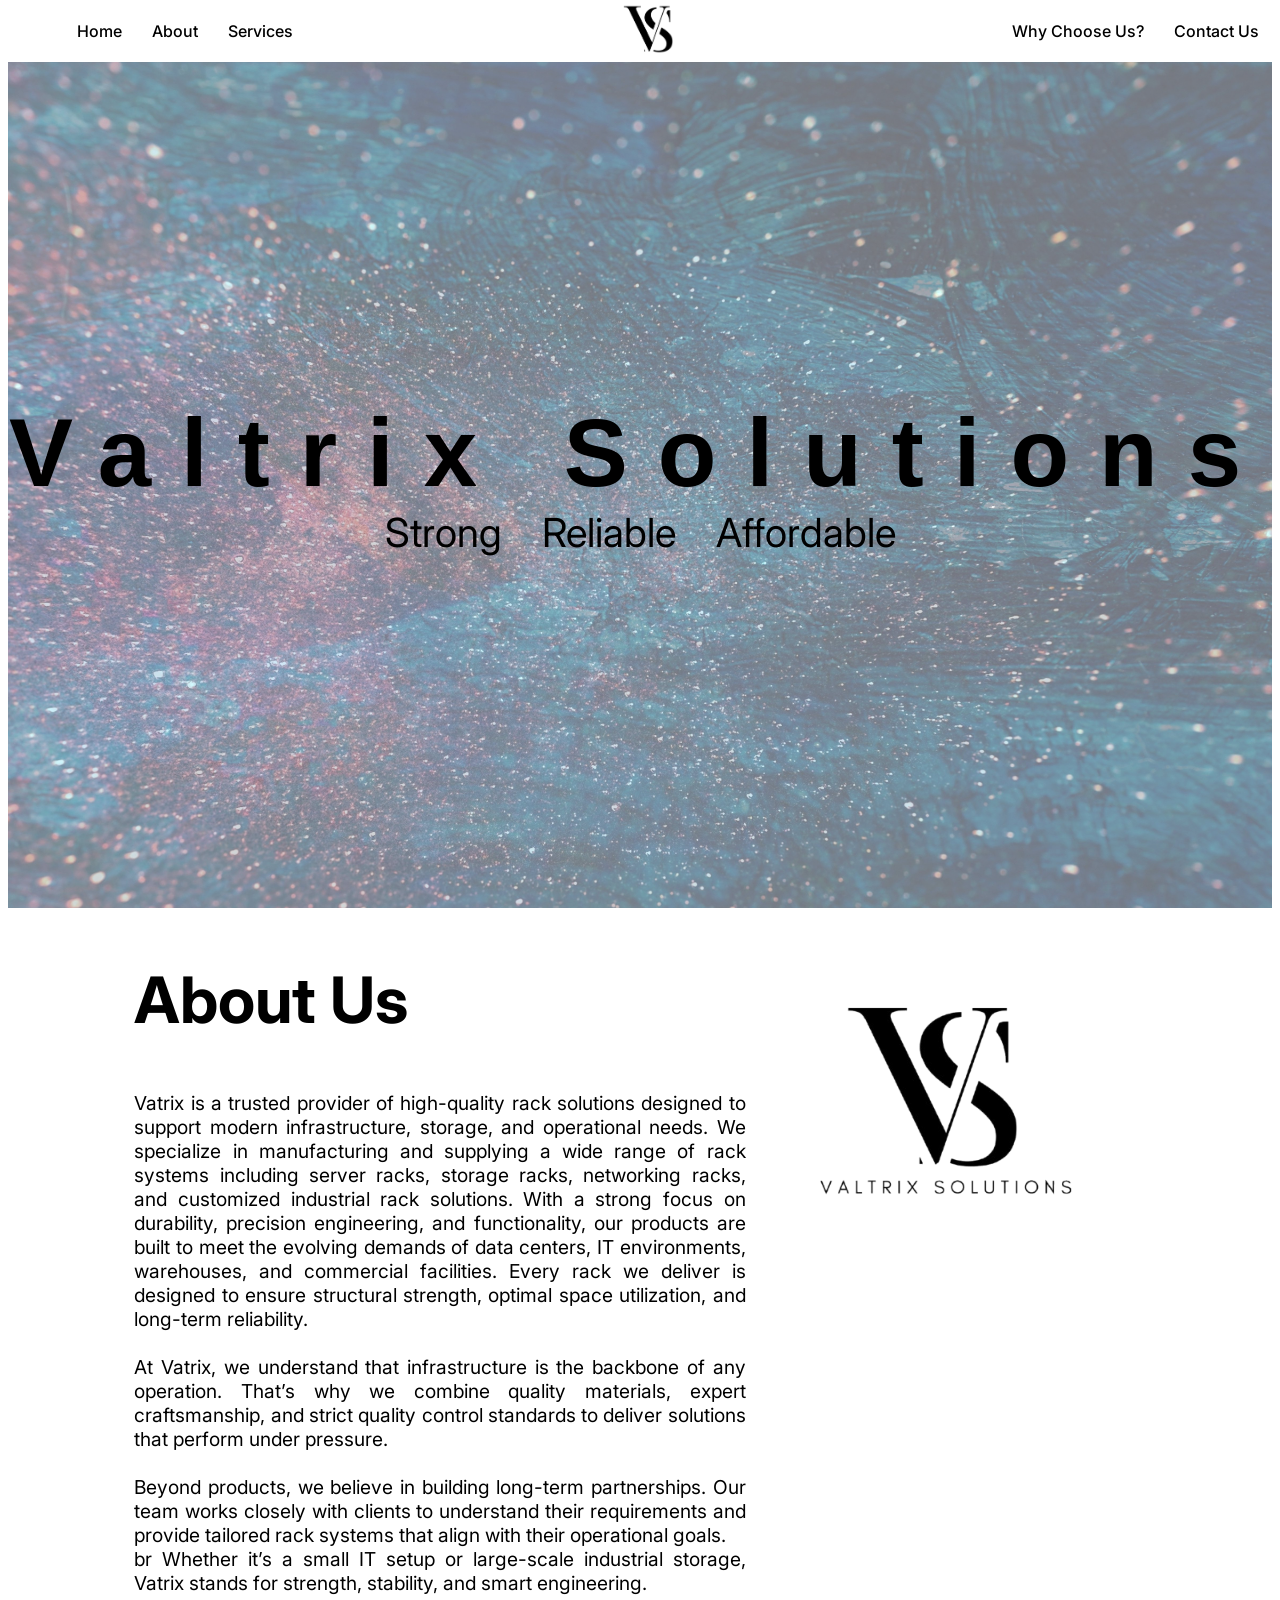
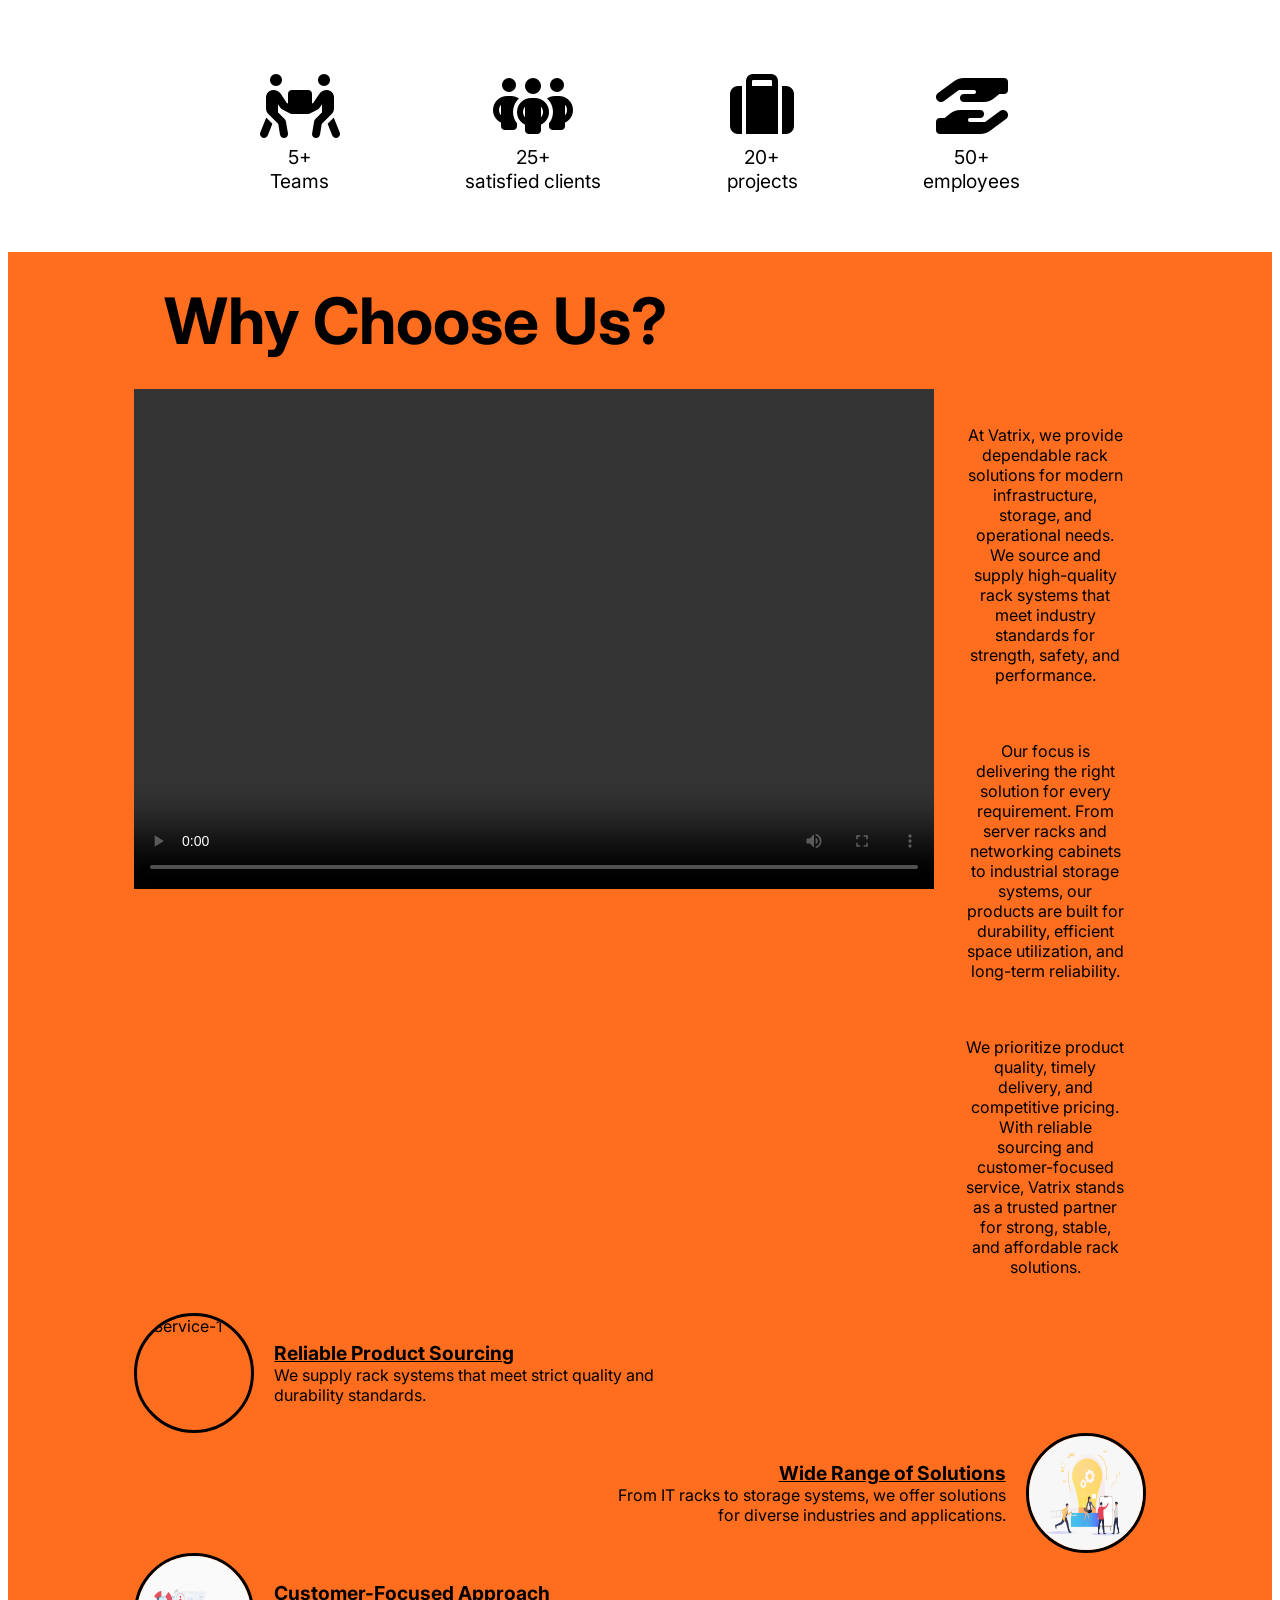
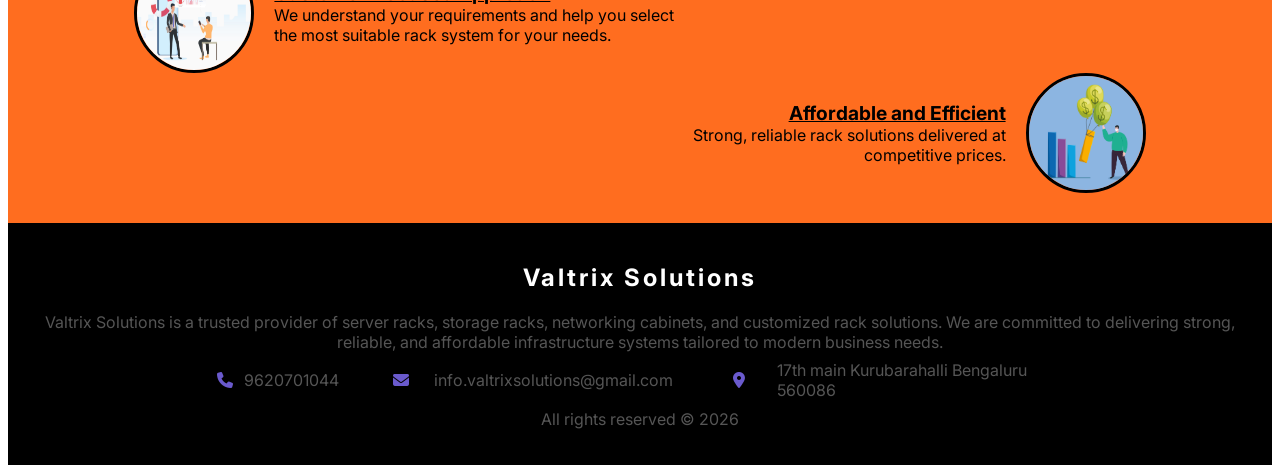
==== index.html @ 27e9711b "Initial commit Created from https://vercel.com/new" ====
<!DOCTYPE html>
<html lang="en">
<head>
    <meta charset="UTF-8">
    <meta name="viewport" content="width=device-width, initial-scale=1.0">
    <title>Document</title>
    <link rel="stylesheet" href="./index.css">
    <link rel="preconnect" href="https://fonts.googleapis.com">
    <link rel="preconnect" href="https://fonts.gstatic.com" crossorigin>
    <link href="https://fonts.googleapis.com/css2?family=Inter:ital,opsz,wght@0,14..32,100..900;1,14..32,100..900&display=swap" rel="stylesheet">
    <link rel="preconnect" href="https://fonts.googleapis.com">
    <link rel="preconnect" href="https://fonts.gstatic.com" crossorigin>
    <link href="https://fonts.googleapis.com/css2?family=Monoton&display=swap" rel="stylesheet">
    <!--  -->
    <link rel="stylesheet" href="https://cdnjs.cloudflare.com/ajax/libs/font-awesome/6.7.2/css/all.min.css" integrity="sha512-Evv84Mr4kqVGRNSgIGL/F/aIDqQb7xQ2vcrdIwxfjThSH8CSR7PBEakCr51Ck+w+/U6swU2Im1vVX0SVk9ABhg==" crossorigin="anonymous" referrerpolicy="no-referrer" />
    <!-- media css -->
     <link rel="stylesheet" href="./media.css">
</head>
<body>
    <header>
        <nav class="navbar">
            <ul class="hhh">
                <li><a href="#home">Home</a></li>
                <li><a href="#about">About</a></li>
                <li><a href="./services.html">Services</a></li>
                <li><a href="#choose">why choose us?</a></li>
                <li><a href="#contact">Contact us</a></li>
            </ul>
            <ul class="l-items">
                <a href="#home">Home</a>
                <a href="#about">About</a>
                <a href="./services.html">Services</a>
                <!-- <a href="#industry">Industries</a> -->
            </ul>
            <div class="logo">
                <img src="./logo.png" alt="">
            </div>
            <ul class="r-items">
                <a href="#choose">why choose us?</a>
                <a href="#contact">Contact us</a>
            </ul>
            <button class="menu-btn"><i class="fa fa-bars"></i></button>
        </nav>
    </header>

    <!-- home -->
    <section id="home">
        <div class="container home">
            <div class="box">
                <h1>Valtrix Solutions</h1>
                <p>Strong Reliable Affordable</p>
                <!-- <div class="hlinks">
                    <a href="#"> <i class="fa-brands fa-x-twitter"></i></a>
                    <a href="#"> <i class="fa-brands fa-facebook"></i></a>
                    <a href="#"> <i class="fa-brands fa-instagram"></i></a>
                    <a href="#"> <i class="fa-brands fa-linkedin"></i></a>
                </div> -->
            </div>
            
        </div>
    </section>

    <!-- about -->
    <section id="about">
        <div class="container about">
            <div class="bio">
                <div>
                    <h2>About Us</h2>
                    <p>Vatrix is a trusted provider of high-quality rack solutions designed to support modern infrastructure, storage, and operational needs. We specialize in manufacturing and supplying a wide range of rack systems including server racks, storage racks, networking racks, and customized industrial rack solutions.

                    With a strong focus on durability, precision engineering, and functionality, our products are built to meet the evolving demands of data centers, IT environments, warehouses, and commercial facilities. Every rack we deliver is designed to ensure structural strength, optimal space utilization, and long-term reliability. <br><br>

                    At Vatrix, we understand that infrastructure is the backbone of any operation. That’s why we combine quality materials, expert craftsmanship, and strict quality control standards to deliver solutions that perform under pressure. <br> <br>

                    Beyond products, we believe in building long-term partnerships. Our team works closely with clients to understand their requirements and provide tailored rack systems that align with their operational goals. <br> br

                    Whether it’s a small IT setup or large-scale industrial storage, Vatrix stands for strength, stability, and smart engineering.</p>
                </div>
                <img src="./logo2.png" alt="">
            </div>
            <div class="details">
                <div class="dcard">
                    <h2><i class="fa-solid fa-people-carry-box"></i></h2>
                    <p>5+ <br> Teams</p>
                </div>
                <div class="dcard">
                    <h2><i class="fa-solid fa-people-group"></i></h2>
                    <p>25+ <br>satisfied clients</p>
                </div>
                <div class="dcard">
                    <h2><i class="fa-solid fa-suitcase"></i></h2>
                    <p>20+ <br> projects</p>
                </div>
                <div class="dcard">
                    <h2><i class="fa-solid fa-hand-holding-hand"></i></h2>
                    <p>50+ <br>employees</p>
                </div>
            </div>
        </div>
    </section>



    <!-- services -->
     <!-- see services.html -->




     <!-- why choose us -->
    <section id="choose" class="choose">
        <div class="container">
            <div class="title">
                <h2>Why Choose Us?</h2>
            </div>

            <div class="video">
                <video src="./video.mp4" controls></video>
                <div>
                    <p>At Vatrix, we provide dependable rack solutions for modern infrastructure, storage, and operational needs. We source and supply high-quality rack systems that meet industry standards for strength, safety, and performance.</p>
                    <p>Our focus is delivering the right solution for every requirement. From server racks and networking cabinets to industrial storage systems, our products are built for durability, efficient space utilization, and long-term reliability.</p>
                    <p>We prioritize product quality, timely delivery, and competitive pricing. With reliable sourcing and customer-focused service, Vatrix stands as a trusted partner for strong, stable, and affordable rack solutions.</p>
                </div>
                
            </div>

            <div class="industries">
                <div class="blocks">
                    <div class="il-card">
                        <img src="./c1.jpg" alt="Service-1">
                        <p><span class="txt">Reliable Product Sourcing</span><br>We supply rack systems that meet strict quality and durability standards.</p>
                    </div>
                    <div class="ir-card">
                        <img src="./c2.jpg" alt="Service-1">
                        <p><span class="txt">Wide Range of Solutions</span><br>From IT racks to storage systems, we offer solutions for diverse industries and applications.</p>
                    </div>
                </div>
                <div class="blocks">
                    <div class="il-card">
                        <img src="./c3.jpg" alt="Service-1">
                        <p><span class="txt">Customer-Focused Approach</span><br>We understand your requirements and help you select the most suitable rack system for your needs.</p>
                    </div>
                    <div class="ir-card">
                        <img src="./c4.jpg" alt="Service-1">
                        <p><span class="txt">Affordable and Efficient</span><br>Strong, reliable rack solutions delivered at competitive prices.</p>
                    </div>
                </div>
            </div>
        </div>

    <!-- Brands -->
     <!-- <section>
        <div class="container client">
            <h3>"Our Valued Clients"</h3>
            <div class="brands">
                <img src="./1.jpg" alt="">
                <img src="./1.jpg" alt="">
            </div>
        </div>
     </section> -->

        <!-- review -->
        <!-- <div class="container">
                <div class="review">
                    <div class="comment">
                        <img src="https://picsum.photos/id/44/500/500" alt="Service-1">
                        <p>“Vatrix provided exactly the rack solution we needed for our server setup. The quality and structural strength exceeded our expectations.”</p>
                    </div>
                    <div class="comment">
                        <img src="https://picsum.photos/id/44/500/500" alt="Service-1">
                        <p>“Their team helped us choose the right storage racks for our warehouse. Smooth process, timely delivery, and competitive pricing.”</p>
                    </div>
                    <div class="comment">
                        <img src="https://picsum.photos/id/44/500/500" alt="Service-1">
                        <p>“Reliable products and professional service. The racks are sturdy, well-finished, and perfectly suited for our networking infrastructure.”</p>
                    </div>
                    <div class="comment">
                        <img src="https://picsum.photos/id/44/500/500" alt="Service-1">
                        <p>“We appreciate their commitment to quality and support. The installation process was seamless and efficient.”</p>
                    </div>
                    <div class="comment">
                        <img src="https://picsum.photos/id/44/500/500" alt="Service-1">
                        <p>“Strong, durable, and cost-effective solutions. Vatrix has become our trusted partner for rack requirements.”</p>
                    </div>
                </div>
            </div> -->
        <footer class="foot" id="contact">
            <div class="container footer-content">
                <h1>Valtrix Solutions</h1>
                <p>Valtrix Solutions is a trusted provider of server racks, storage racks, networking cabinets, and customized rack solutions. We are committed to delivering strong, reliable, and affordable infrastructure systems tailored to modern business needs.</p>
                <div class=" container links">
                    <a href="tel:9620701044"> <i class="fa-solid fa-phone"></i><p>9620701044</p> </a>
                    <a href="mailto:info.valtrixsolutions@gmail.com"> <i class="fa-solid fa-envelope"></i><p>info.valtrixsolutions@gmail.com</p> </a>
                    <!-- <a href="#"> <i class="fa-brands fa-instagram"></i><p>Instagram </p></a> -->
                    <a href="#"> <i class="fa-solid fa-location-dot"></i><p>17th main Kurubarahalli Bengaluru 560086 </p></a>
                </div>

                <div class="copy">
                    <p>All rights reserved &copy; <span id="yr"></span> </p>
                </div>
            </div>
        </footer>    
    </section>

    

    <script src="./index.js"></script>
    <script>
        let yr = document.getElementById("yr")
        yr.innerText = new Date().getFullYear();
    </script>

   
</body>
</html>
---- index.css ----
* {
    box-sizing: border-box;
    font-family: "Inter", sans-serif;
}

/* common class */
.container {
    width: 80%;
    height: 100%;
    margin: auto;
}

/* navbar */
.logo img {
    width: 50px;
    height: 50px;
}

.navbar {
    display: grid;
    grid-template-columns: auto 1fr auto;
    align-items: center;
    padding: 0 24px;
    background-color: rgb(255, 255, 255);
    position: fixed;
    width: 100%;
    top: 0%;
    /* border-bottom: 3px solid #FF6D1F; */
}

.navbar a {
    text-decoration: none;
    color: black;
    text-transform: capitalize;
    font-weight: 500;
    padding: 5px;
}

.hhh {
    list-style: none;
    display: none;
}

.hhh li {
    margin-bottom: 20px;
}

.l-items {
    display: flex;
    justify-self: start;
    gap: 20px;
}

.logo {
    position: fixed;
    justify-self: center;
}

.r-items {
    justify-self: end;
    display: flex;
    gap: 20px;
}

.menu-btn {
    display: none;
}

.navbar a:hover {
    color: #FF6D1F;
    text-decoration: 2px solid #FF6D1F underline;
}

/* home section */
#home {
    width: 100%;
    height: 100%;
    background-image: url(./2.jpg);
    background-position: center;
    background-repeat: no-repeat;
    background-size: cover;
}

.home {
    width: 100%;
    height: 100vh;
    background-color: rgba(255, 255, 255, 0.441);
}

.box{
    width: 100%;
    height: 100%;
    display: flex;
    flex-direction: column;
    align-items: center;
    justify-content: center;
}
.home h1 {
    font-size: 6rem;
    letter-spacing: 30px;
    margin-bottom: 0%;
    font-family: 'Gill Sans', 'Gill Sans MT', Calibri, 'Trebuchet MS', sans-serif;
}

.box p {
    margin-top: 0%;
    font-size: 2.5rem;
    text-align: center;
    word-spacing: 30px;
}
.hlinks a {
    text-decoration: none;
    font-size: 2rem;
    padding: 20px;
    color: white;
    /* background-color: white; */
}

/* about */
#about {
    /* background-color: #faf3e17a; */
}

.about h2 {
    font-size: 4rem;
}

.about p {
    font-size: 1.2rem;
    text-align: justify;
}

.bio {
    display: flex;
}

.bio img {
    /* margin-top: 10px; */
    width: 400px;
    height: 400px;
}

.details {
    display: flex;
    align-items: center;
    justify-content: space-evenly;
}

.dcard {
    text-align: center;
}

.dcard h2 {
    margin-bottom: 0;
}

.dcard p {
    margin-top: 0;
    text-align: center;
}

/* service */
.title h2 {
    margin: auto;
    margin-top: 40px;
    font-size: 4rem;
    padding: 30px;
}

#services h3 {
    font-size: 2rem;
}
.services {
    display: grid;
    grid-template-columns: 1fr 1fr ;
    align-items: center;
    justify-content: space-between;
    gap: 20px;
    margin-bottom: 30px;
}

.s-card {
    margin: 5px;
    width: 100%;
    height: 200px;
    box-shadow: 8px 6px 5px rgba(0, 0, 0, 0.388);
    border-radius: 10px;
    display: flex;
}


.s-img img {
    width: 200px;
    height: 200px;
    border-radius: 10px;
}

.card-content {
    padding: 10px;
}

.card-content .txt2 {
    font-weight: bold;
}

.card-content h4 {
    text-align: left;
    text-transform: uppercase;
    margin-top: 0%;
    margin-bottom: 0%;
}

.card-content p {
    margin-top: 3%;
    text-align: left;
    /* text-transform: uppercase; */
    word-break: break-all;
    font-size: 0.7rem;
    line-height: 1.5;
}

.link-s {
    display: flex;
    align-items: center;
    justify-content: end;
}

.link-s a {
    text-decoration: none;
    color:slateblue;
    cursor: pointer;
}

/* why choose us */
.choose {
    margin-top: 20px;
    background-color: #FF6D1F;
}

.video {
    display: flex;
    gap: 10px;
}

.video p {
    padding: 20px;
    text-align: center;
}

.video video {
    width: 800px;
    height: 500px;
}

.industries {
    margin-bottom: 30px;
}
.industries img{
    width: 120px;
    height: 120px;
    border: 3px solid black;
    border-radius: 50%;
}
.industries p {
    width: 40%;
}

.blocks .txt {
    font-size: 1.2rem;
    font-weight: bolder;
    text-decoration: underline;
}

.il-card{
    display: flex;
    align-items: center;
    justify-content: start;
    gap: 20px;
}

.ir-card {
    display: flex;
    flex-direction: row-reverse;
    align-items: center;
    /* justify-content: end; */
    gap: 20px;
    text-align: right;
}

/* brands */
.client h3 {
    text-align: center;
    font-size: 2rem;
    font-style: italic;
    font-family: 'Gill Sans', 'Gill Sans MT', Calibri, 'Trebuchet MS', sans-serif;
}
.brands {
    display: flex;
    align-items: center;
    justify-content: center;
    gap: 30px;
}
.brands img {
    width: 100px;
    height: 100px;
}

/* reviews */
.review {
    margin-top: 30px;
    display: flex;
    gap: 30px;
}
.comment {
    width: 300px;
    display: flex;
    flex-direction: column;
    align-items: center;
    text-align: center;
}

.comment img {
    width: 50px;
    height: 50px;
    border-radius: 50%;
    margin-top: 10px;
    margin-bottom: 0%;
    border: 2px solid white;
}

.comment p {
    margin-top: 10px;
    color: white;
    font-family: 'Gill Sans', 'Gill Sans MT', Calibri, 'Trebuchet MS', sans-serif;
    /* text-align: center; */
}

/* contact */
#contact {
    background-color: black;
    color: white;

}

.foot {
    width: 100%;
    height: 100%;
    padding: 20px;
    background-color: #eee;
}

.foot .footer-content {
    width: 100%;
    margin: auto;
    text-align: center;
}

.foot .footer-content h1 {
    color: white;
    letter-spacing: 3px;
}

.foot .footer-content p {
    color:#555;
}

.foot .footer-content .links {
    display: flex;
    align-items: center;
    justify-content: space-evenly;
}

.foot .footer-content .links a{
    color: slateblue;
    text-decoration: none;
    cursor: pointer;
    /* border: 2px solid slateblue; */
    /* width: 25px; */
    height: 25px;
    display: flex;
    align-items: center;
    justify-content: center;
    transition: all 0.5s ease-in;
}

.foot .footer-content .links p {
    margin-left: 10%;
    text-align: left;
    transition: all 0.5s ease-in;
}

.foot .footer-content .links a:hover {
    /* background-color: slateblue; */
    color:#fff;
}

.foot .footer-content .links p:hover {
    /* background-color: slateblue; */
    color:#fff;
}
---- media.css ----
@media screen and (max-width:450px) {
    .navbar {
        z-index: 9999;
    }
    .menu-btn {
        display: block;
        padding: 8px 10px;
        background-color: #fff;
        border: none;
        width: 40px;
        border-radius: 6px;
        cursor: pointer;
        font-size: 1rem;
    }

    .navbar ul {
        display: none;
    }

    .navbar.active .hhh {
        display: block;
        position: fixed;
        top: 30px;
        left: -20px;
        height: 100vh;
        width: 50%;
        background-color: #fff;
        box-shadow:  12px 12px 10px rgba(0, 0, 0, .2);
        padding-top: 2rem;
        margin-top: 0;
        margin-left: 0px;
    }

    .logo {
    position: fixed;
    justify-self: right;
    right: 20px;
    }

    /* home */
    .box h1{
        font-size: 3rem;
        letter-spacing: 0px;
    }

    .box p {
        font-size: 1rem;
        word-spacing: 0px;
    }

    /* about */
    .bio {
        flex-direction: column;
    }

    .bio img {
        width: 300px;
        height: 300px;
    }

    .details {
        flex-direction: column;
    }

    /* services */
    .services {
        grid-template-columns: 1fr ;
    }

    .s-card {
        display: flex;
        flex-direction: column;
        height: fit-content;
    }

    .s-card img {
        width: 100%;
        height: 100%;
    }

    

    /* choose */

    .video {
        display: flex;
        /* width: 100%; */
        flex-direction: column;
        gap: 10px;
    }


    .video video {
        width: 100%;
        height: 100%;
    }

    .blocks p {
        width: 100%;
    }
    
    .il-card,.ir-card {
        margin-bottom: 50px;
    }

    .review {
        flex-direction: column;
    }

    .comment {
        width: 100%;
    }

    /* brands */
    .clients h3 {
        font-size: 1.6rem;
    }

    .brands {
        display: flex;
        flex-direction: column;
        gap: 30px;
    }

    /* foot */
    .links {
        flex-direction: column;
        justify-content: left;
        align-items: start;
        gap: 10px;
    }
}

@media (min-width:451px) and (max-width:990px) {

    .video {
        display: flex;
        /* width: 100%; */
        flex-direction: column;
        gap: 10px;
    }


    .video video {
        width: 100%;
        height: 100%;
    }

    .clients h3 {
        font-size: 1.8rem;
    }
    
    .home h1 {
        font-size: 4rem;
        letter-spacing: 20px;
    }

    .box p {
        font-size: 1.5rem;
        word-spacing: 20px;
    }

    .bio {
        flex-direction: column;
        align-items: center;
        justify-content: center;
    }

    .services {
        grid-template-columns: 1fr 1fr ;
    }
    .s-card {
        display: flex;
        flex-direction: column;
        height: fit-content;
    }

    .s-card img {
        width: 100%;
        height: 100%;
    }

}
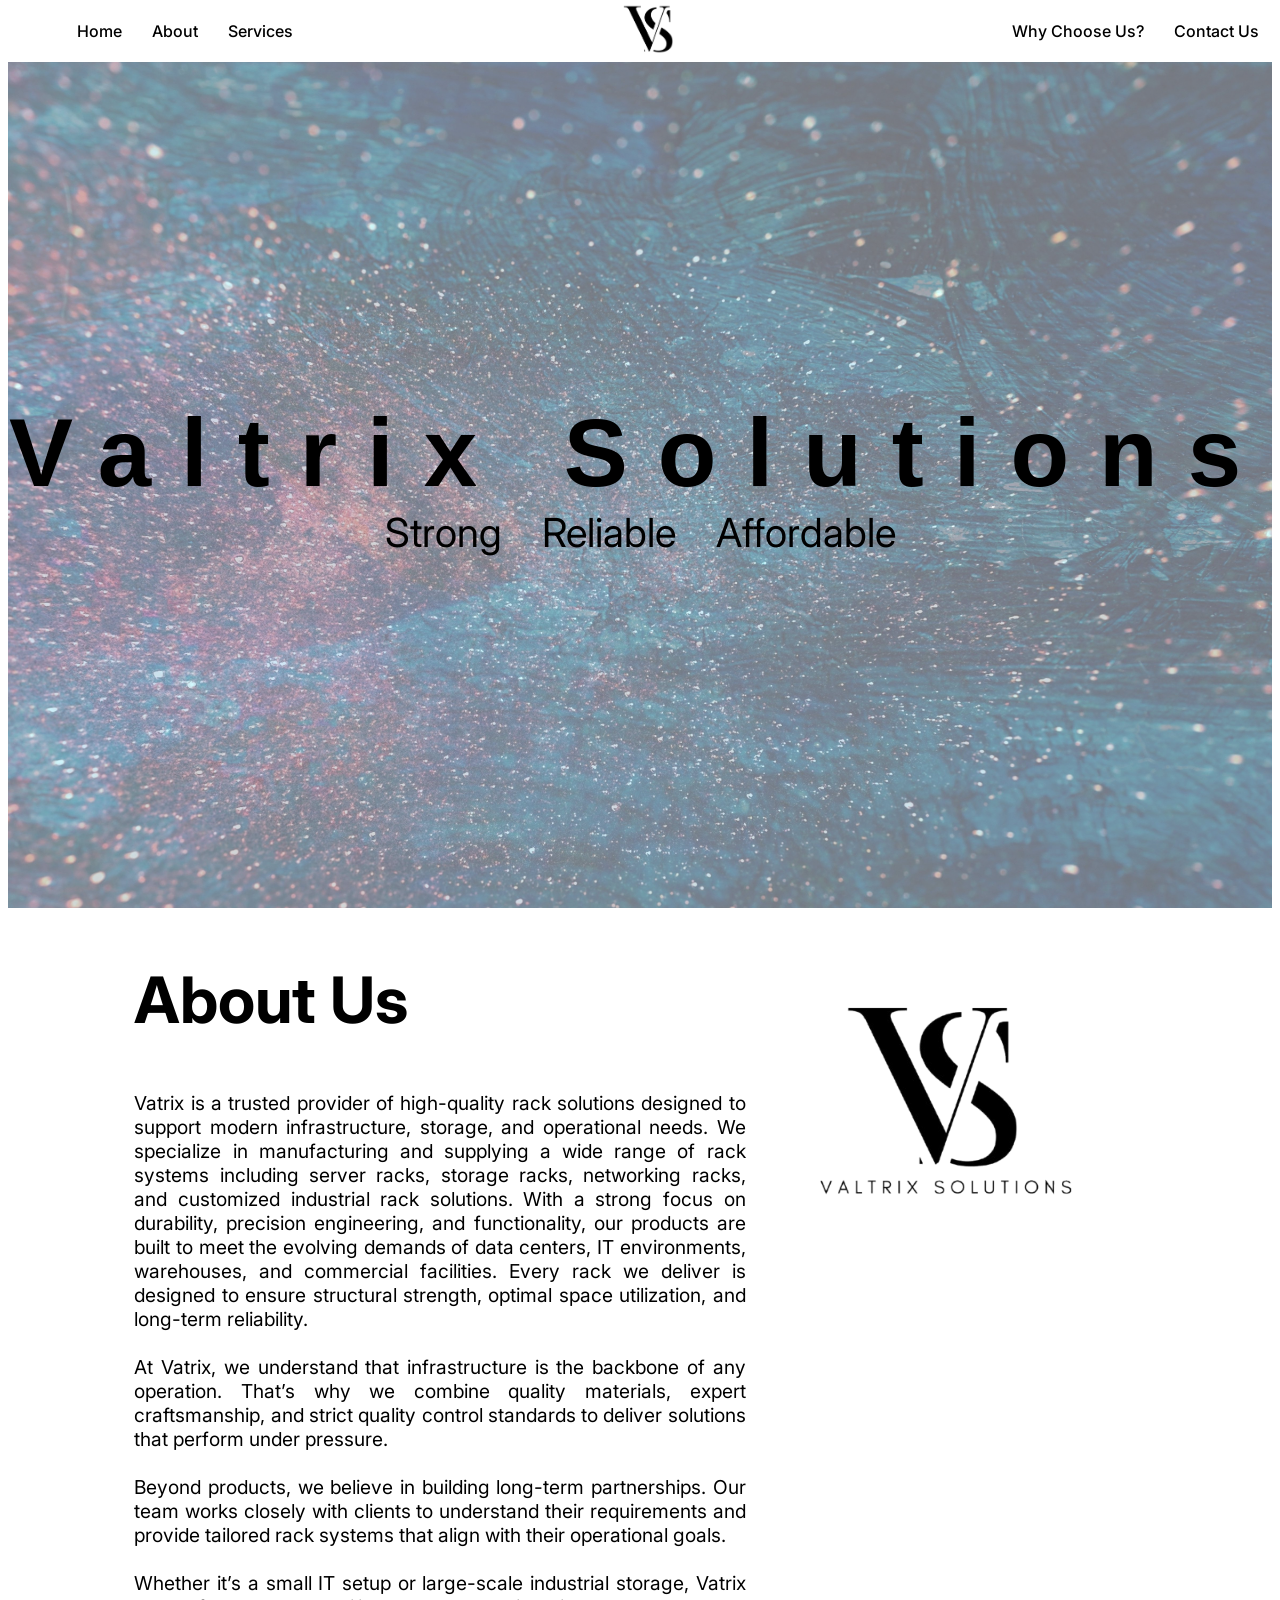
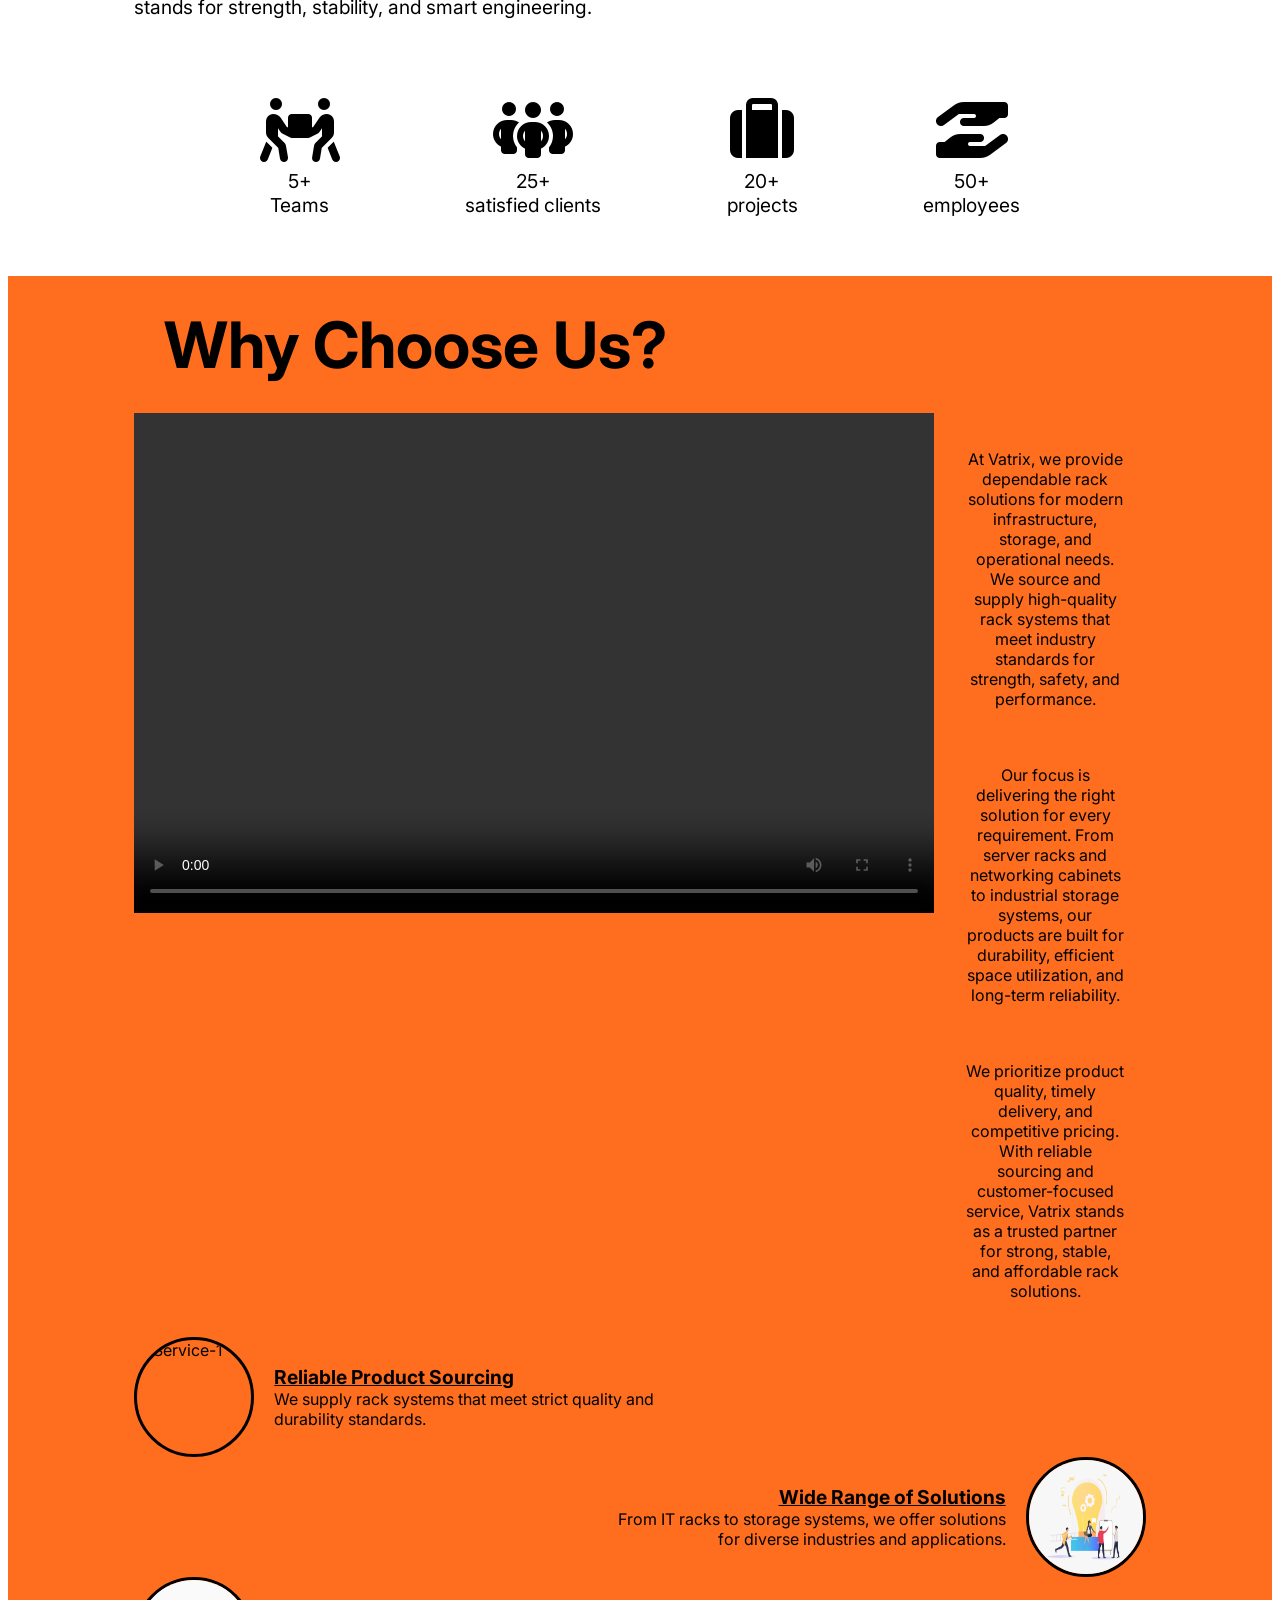
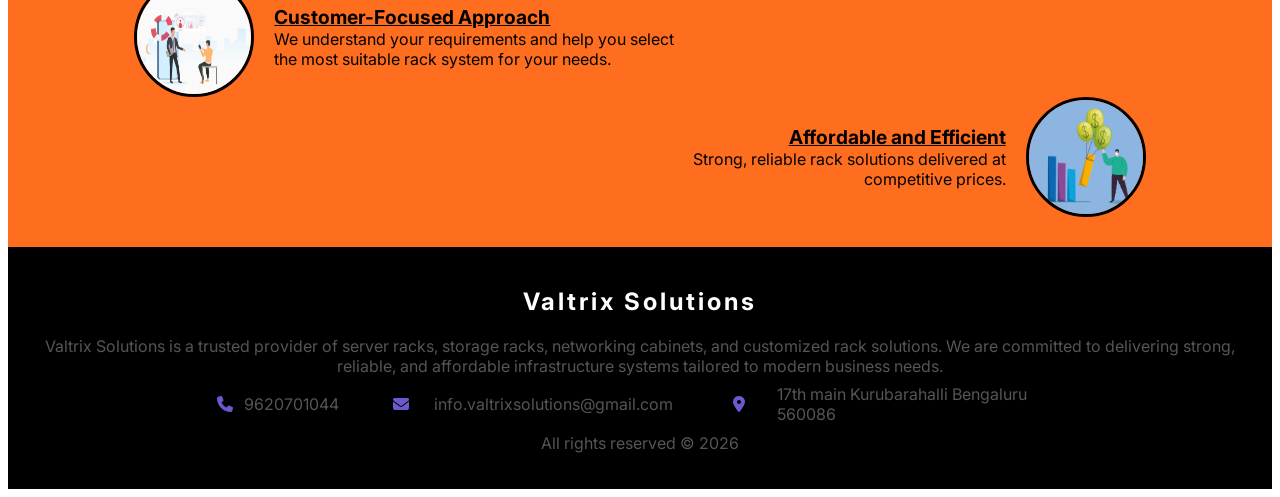
==== commit 5768617a: "about us content error modified" ====
--- a/index.html
+++ b/index.html
@@ -72,7 +72,7 @@
 
                     At Vatrix, we understand that infrastructure is the backbone of any operation. That’s why we combine quality materials, expert craftsmanship, and strict quality control standards to deliver solutions that perform under pressure. <br> <br>
 
-                    Beyond products, we believe in building long-term partnerships. Our team works closely with clients to understand their requirements and provide tailored rack systems that align with their operational goals. <br> br
+                    Beyond products, we believe in building long-term partnerships. Our team works closely with clients to understand their requirements and provide tailored rack systems that align with their operational goals. <br> <br>
 
                     Whether it’s a small IT setup or large-scale industrial storage, Vatrix stands for strength, stability, and smart engineering.</p>
                 </div>
@@ -115,7 +115,13 @@
             </div>
 
             <div class="video">
-                <video src="./video.mp4" controls></video>
+                <video src="https://res.cloudinary.com/daca7qtbl/video/upload/v1772521313/video_snmggp.mp4" controls></video>
+                 <!-- <iframe
+                        src="https://player.cloudinary.com/embed/?cloud_name=daca7qtbl&public_id=video_snmggp"
+                        allow="autoplay; fullscreen; encrypted-media; picture-in-picture"
+                        allowfullscreen
+                        frameborder="0"
+                        ></iframe> -->
                 <div>
                     <p>At Vatrix, we provide dependable rack solutions for modern infrastructure, storage, and operational needs. We source and supply high-quality rack systems that meet industry standards for strength, safety, and performance.</p>
                     <p>Our focus is delivering the right solution for every requirement. From server racks and networking cabinets to industrial storage systems, our products are built for durability, efficient space utilization, and long-term reliability.</p>
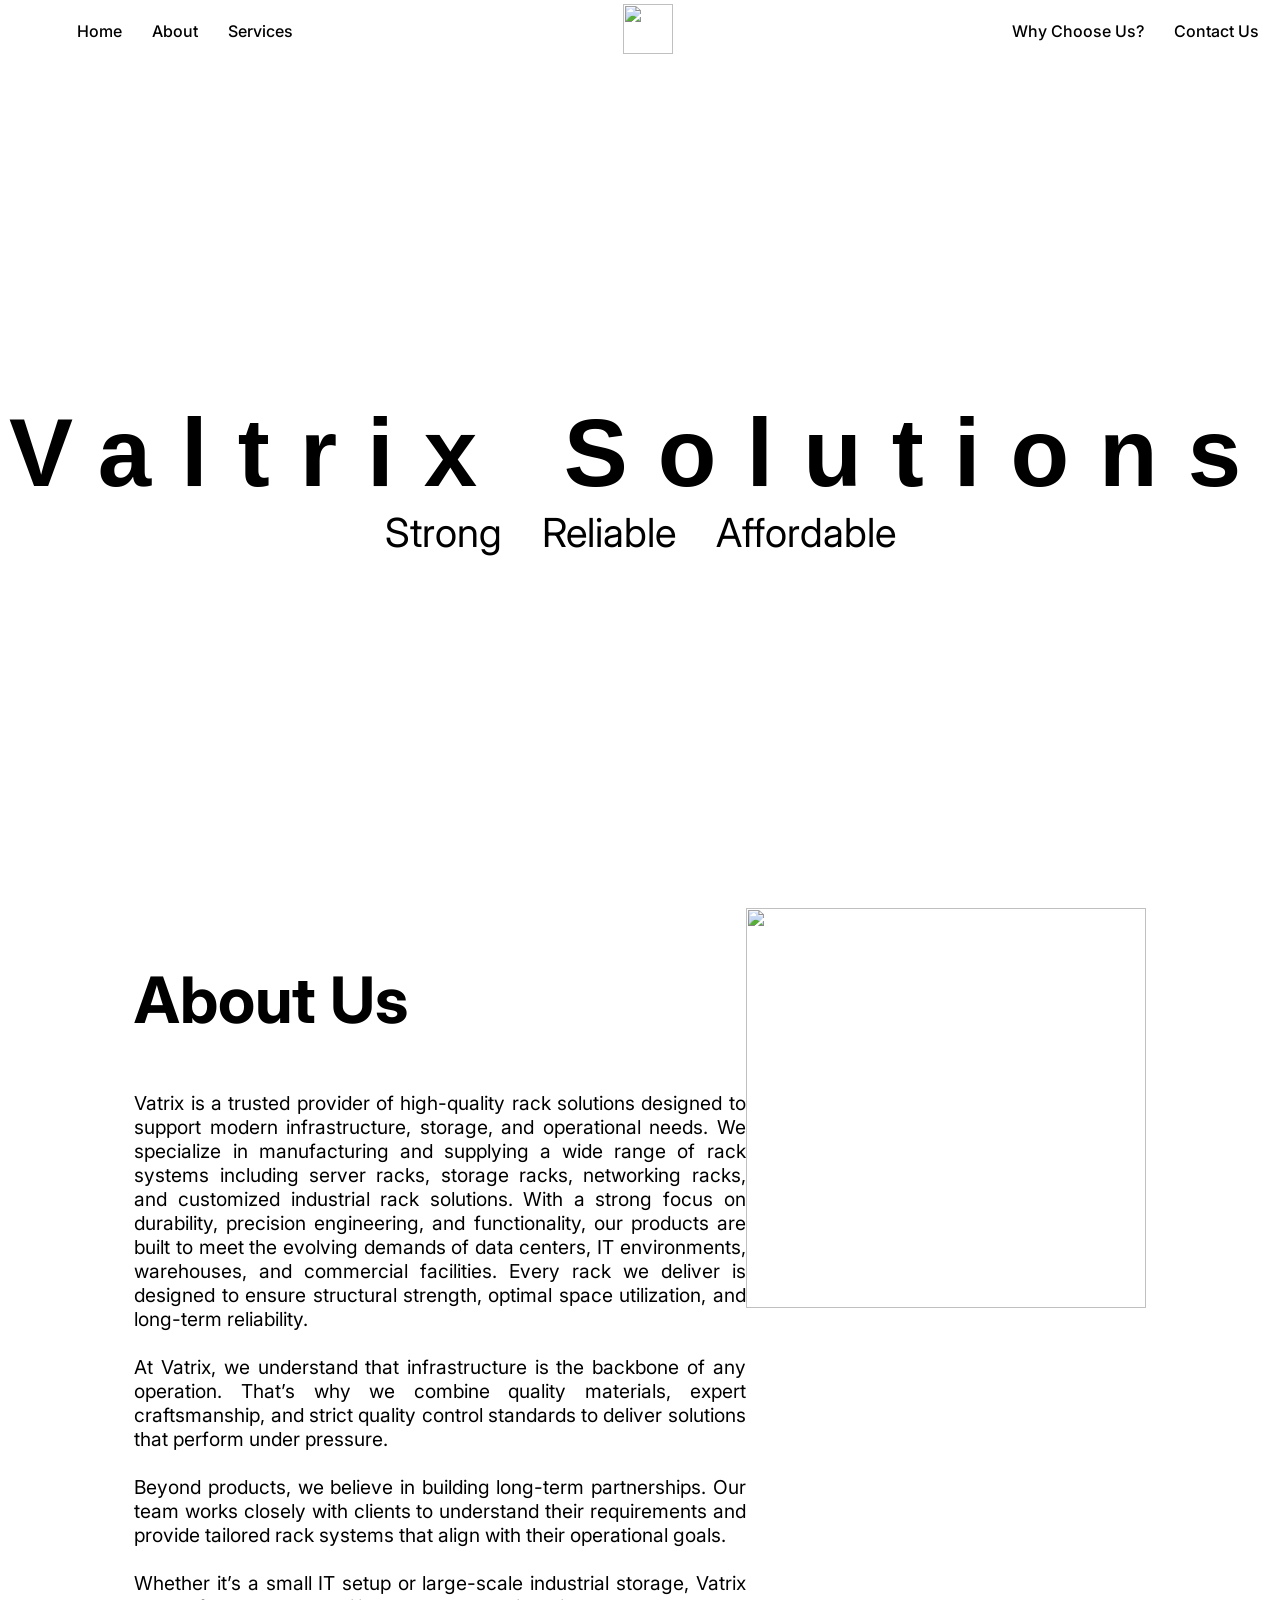
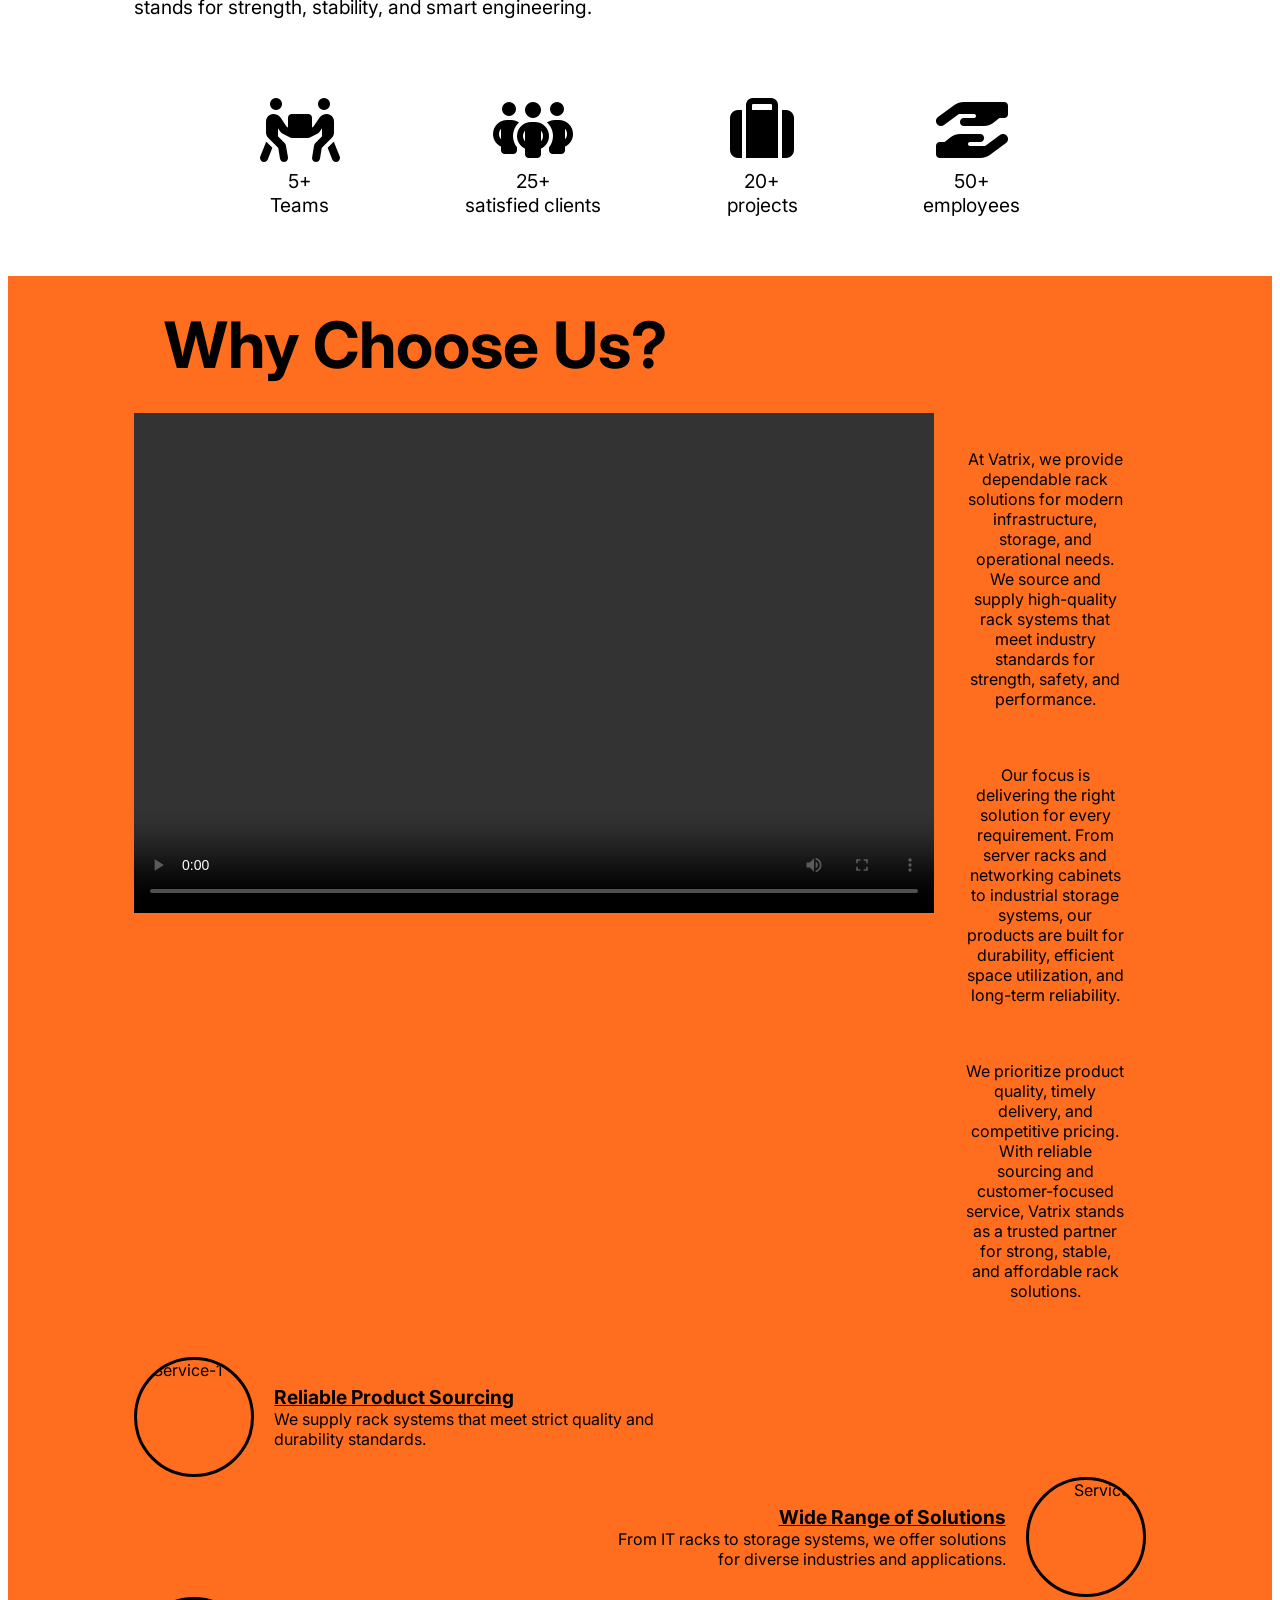
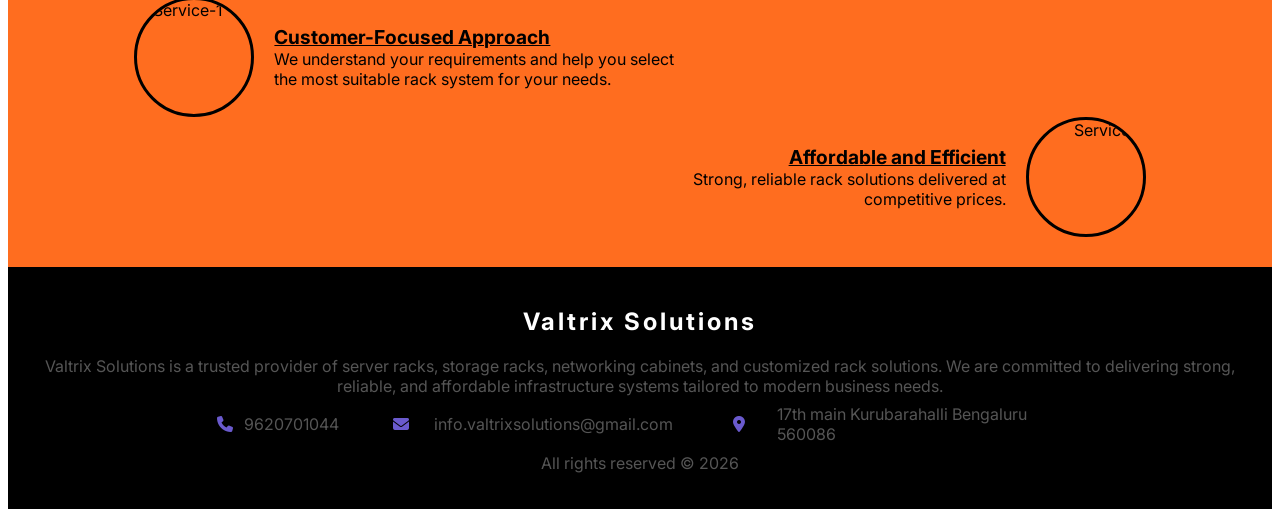
==== commit 6918fc55: "Add files via upload links added intead of image" ====
--- a/index.html
+++ b/index.html
@@ -3,7 +3,7 @@
 <head>
     <meta charset="UTF-8">
     <meta name="viewport" content="width=device-width, initial-scale=1.0">
-    <title>Document</title>
+    <title>Valtrix Solutions</title>
     <link rel="stylesheet" href="./index.css">
     <link rel="preconnect" href="https://fonts.googleapis.com">
     <link rel="preconnect" href="https://fonts.gstatic.com" crossorigin>
@@ -33,7 +33,7 @@
                 <!-- <a href="#industry">Industries</a> -->
             </ul>
             <div class="logo">
-                <img src="./logo.png" alt="">
+                <img src="https://res.cloudinary.com/daca7qtbl/image/upload/v1772779117/logo_lyrbig.png" alt="">
             </div>
             <ul class="r-items">
                 <a href="#choose">why choose us?</a>
@@ -76,7 +76,7 @@
 
                     Whether it’s a small IT setup or large-scale industrial storage, Vatrix stands for strength, stability, and smart engineering.</p>
                 </div>
-                <img src="./logo2.png" alt="">
+                <img src="https://res.cloudinary.com/daca7qtbl/image/upload/v1772779117/logo2_dktqty.png" alt="">
             </div>
             <div class="details">
                 <div class="dcard">
@@ -133,21 +133,21 @@
             <div class="industries">
                 <div class="blocks">
                     <div class="il-card">
-                        <img src="./c1.jpg" alt="Service-1">
+                        <img src="https://res.cloudinary.com/daca7qtbl/image/upload/v1772779160/c1_k8znqi.jpg" alt="Service-1">
                         <p><span class="txt">Reliable Product Sourcing</span><br>We supply rack systems that meet strict quality and durability standards.</p>
                     </div>
                     <div class="ir-card">
-                        <img src="./c2.jpg" alt="Service-1">
+                        <img src="https://res.cloudinary.com/daca7qtbl/image/upload/v1772779159/c2_rxw8ue.jpg" alt="Service-1">
                         <p><span class="txt">Wide Range of Solutions</span><br>From IT racks to storage systems, we offer solutions for diverse industries and applications.</p>
                     </div>
                 </div>
                 <div class="blocks">
                     <div class="il-card">
-                        <img src="./c3.jpg" alt="Service-1">
+                        <img src="https://res.cloudinary.com/daca7qtbl/image/upload/v1772779159/c3_hloms1.jpg" alt="Service-1">
                         <p><span class="txt">Customer-Focused Approach</span><br>We understand your requirements and help you select the most suitable rack system for your needs.</p>
                     </div>
                     <div class="ir-card">
-                        <img src="./c4.jpg" alt="Service-1">
+                        <img src="https://res.cloudinary.com/daca7qtbl/image/upload/v1772779160/c4_zcu3it.jpg" alt="Service-1">
                         <p><span class="txt">Affordable and Efficient</span><br>Strong, reliable rack solutions delivered at competitive prices.</p>
                     </div>
                 </div>
--- a/index.css
+++ b/index.css
@@ -75,7 +75,7 @@
 #home {
     width: 100%;
     height: 100%;
-    background-image: url(./2.jpg);
+    background-image: url(https://res.cloudinary.com/daca7qtbl/image/upload/v1772779124/2_lhikdq.jpg);
     background-position: center;
     background-repeat: no-repeat;
     background-size: cover;
@@ -240,6 +240,7 @@
 .video {
     display: flex;
     gap: 10px;
+    margin-bottom: 20px;
 }
 
 .video p {
@@ -251,6 +252,8 @@
     width: 800px;
     height: 500px;
 }
+
+
 
 .industries {
     margin-bottom: 30px;
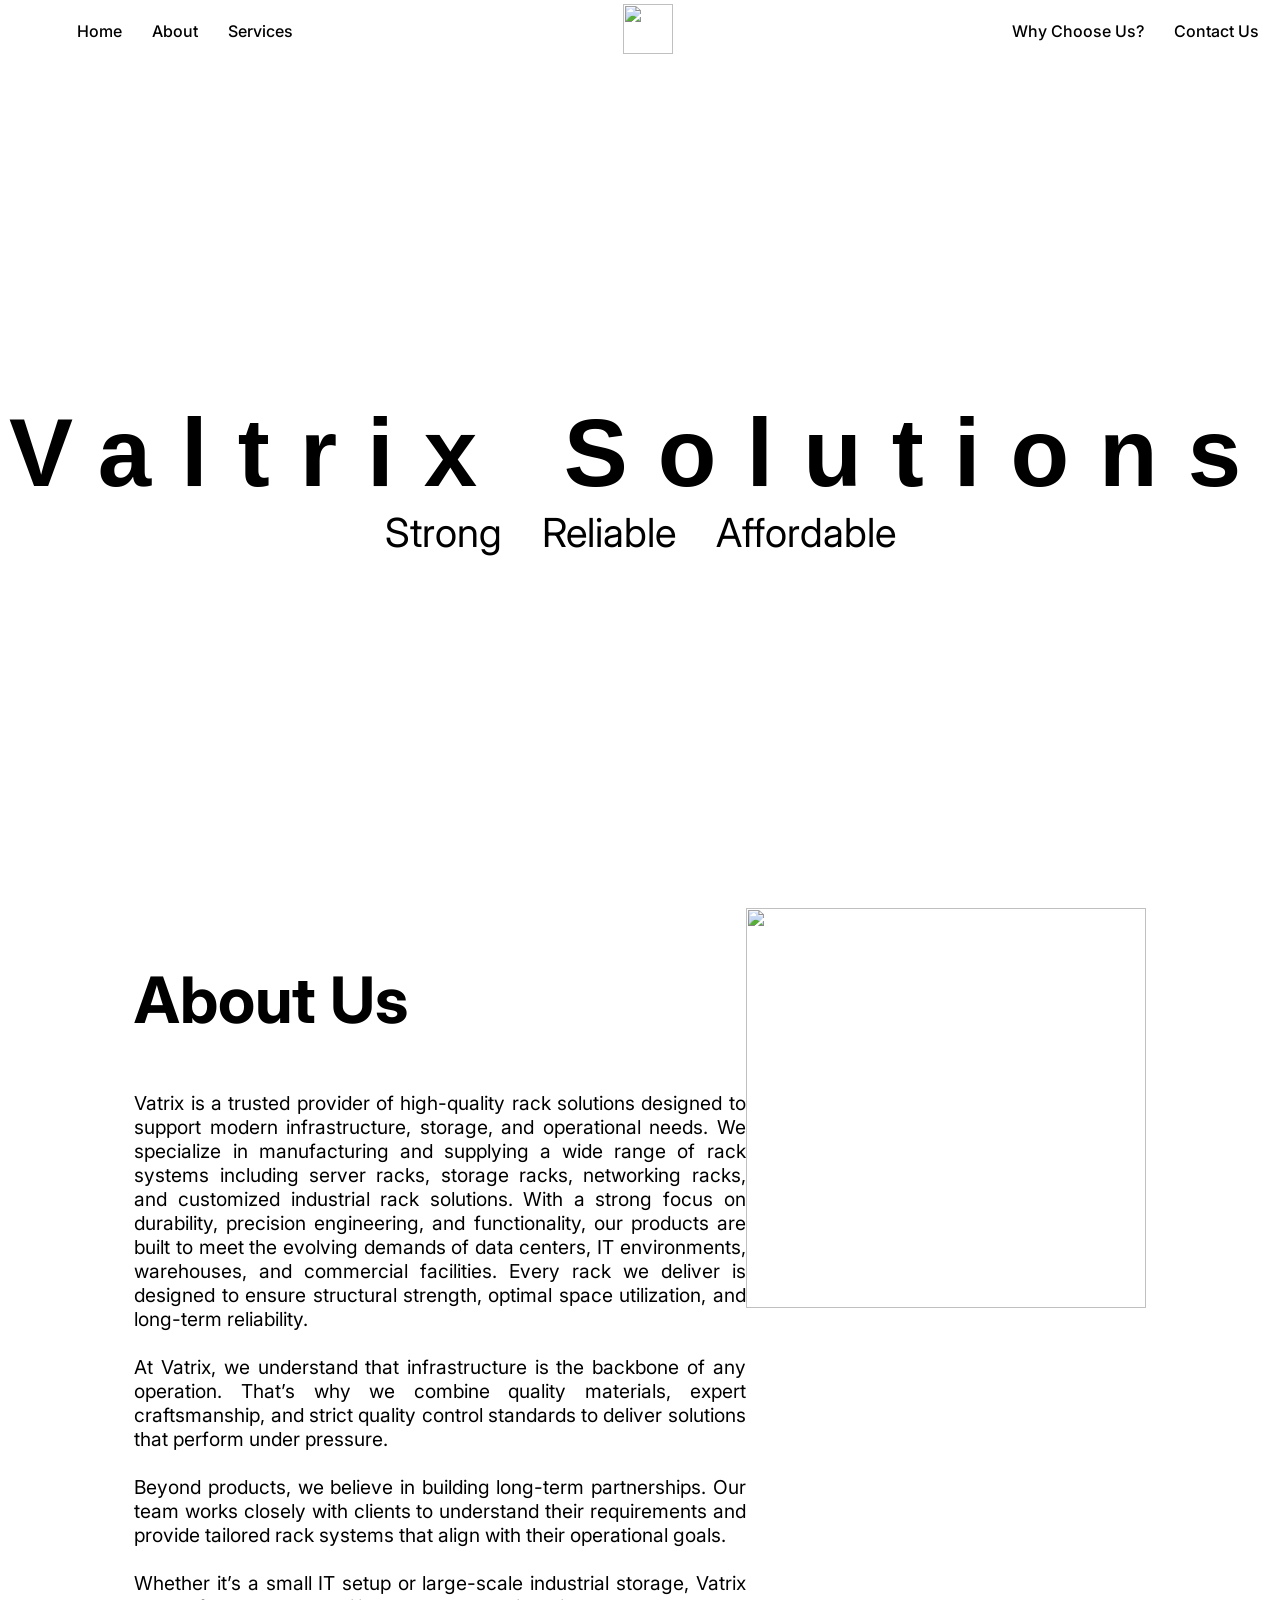
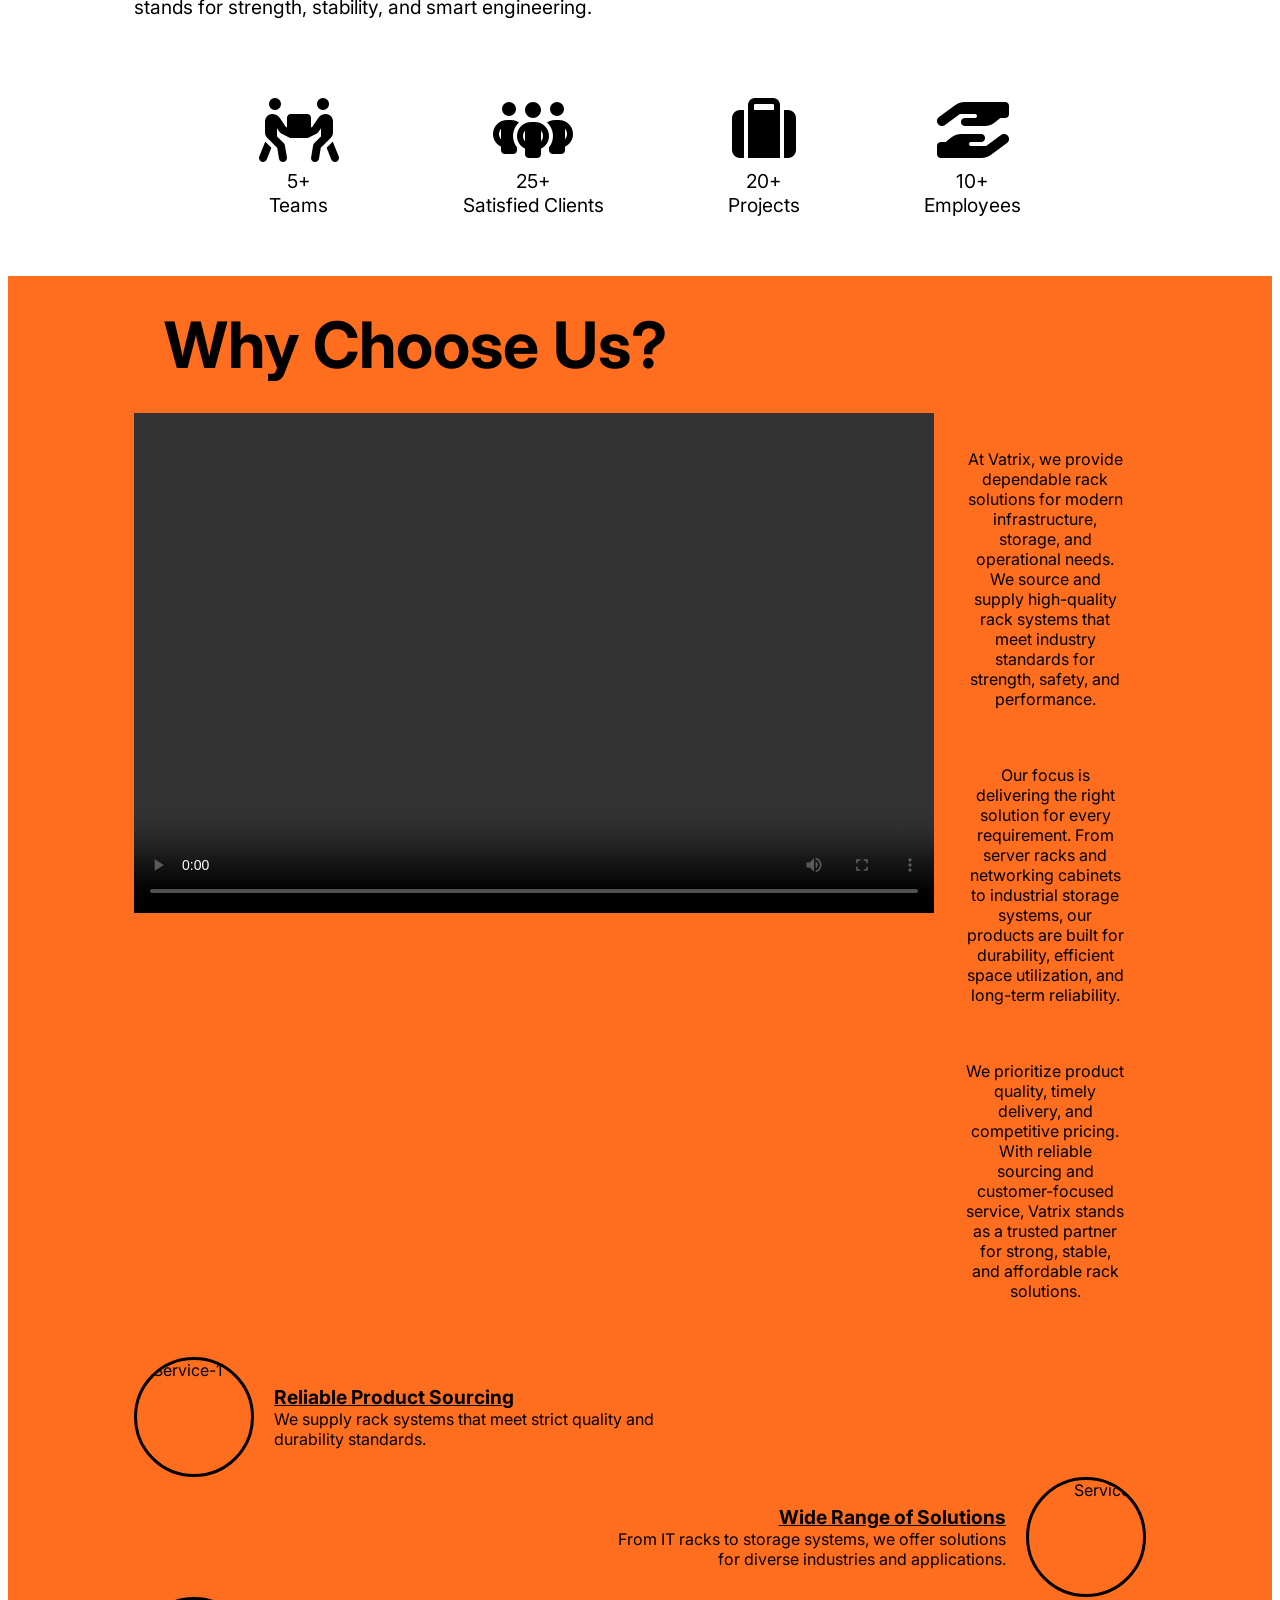
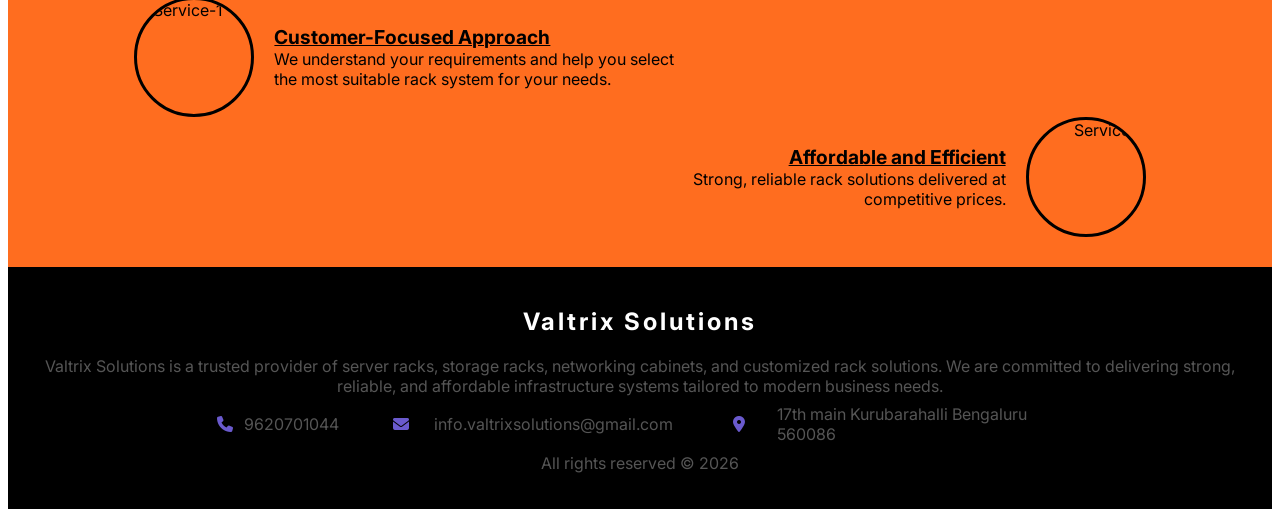
==== commit 77378674: "Add files via upload changed employee" ====
--- a/index.html
+++ b/index.html
@@ -81,19 +81,19 @@
             <div class="details">
                 <div class="dcard">
                     <h2><i class="fa-solid fa-people-carry-box"></i></h2>
-                    <p>5+ <br> Teams</p>
+                    <p>5+ <br>Teams</p>
                 </div>
                 <div class="dcard">
                     <h2><i class="fa-solid fa-people-group"></i></h2>
-                    <p>25+ <br>satisfied clients</p>
+                    <p>25+ <br>Satisfied Clients</p>
                 </div>
                 <div class="dcard">
                     <h2><i class="fa-solid fa-suitcase"></i></h2>
-                    <p>20+ <br> projects</p>
+                    <p>20+ <br>Projects</p>
                 </div>
                 <div class="dcard">
                     <h2><i class="fa-solid fa-hand-holding-hand"></i></h2>
-                    <p>50+ <br>employees</p>
+                    <p>10+ <br>Employees</p>
                 </div>
             </div>
         </div>
